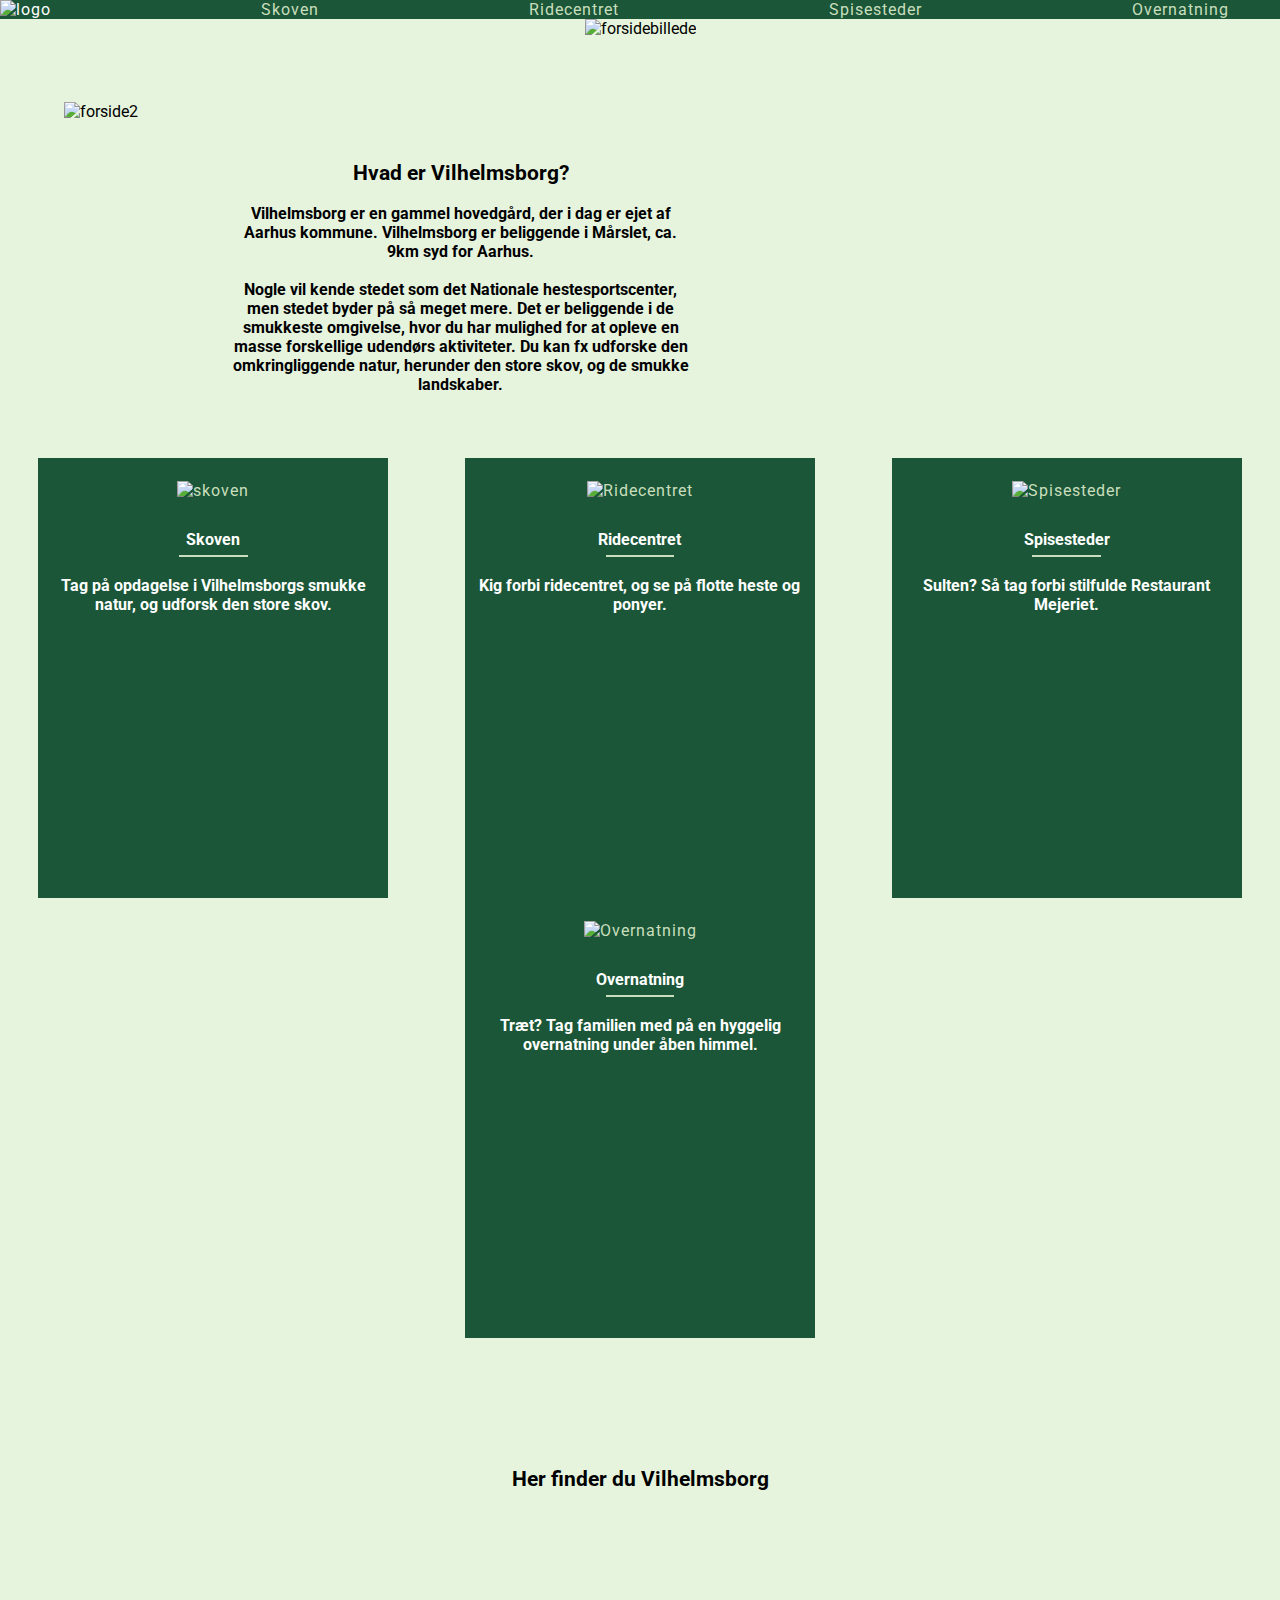
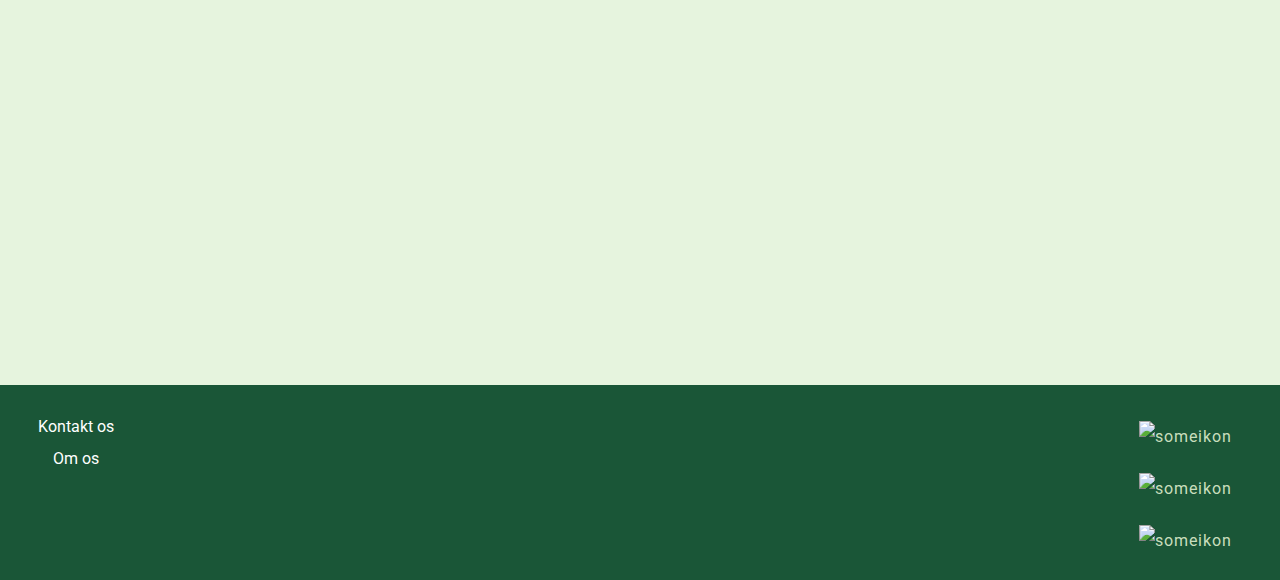
==== index.html @ 5429ad1d "Add files via upload" ====
<!DOCTYPE html>
<html lang="da">
<head>
    <meta charset="UTF-8">
    <meta http-equiv="X-UA-Compatible" content="IE=edge">
    <meta name="viewport" content="width=device-width, initial-scale=1.0"> 
    <meta name="description" content="Vilhelmsborg er en gammel hovedgård, der i dag er ejet af Aarhus kommune. Vilhelmsborg er beliggende i Mårslet, ca. 9km syd for Aarhus.
    Nogle vil kende stedet som det Nationale  hestesportscenter, men stedet byder på så meget mere. 
    Det er beliggende i de smukkeste omgivelse, hvor du har mulighed for at opleve en masse forskellige udendørs aktiviteter. Du kan fx udforske den omkringliggende natur, herunder den store skov, og de smukke landskaber. ">
   
    <title>Vilhelmsborg</title>
    <link rel="stylesheet" href="styles.css"> 
    <style>
        @import url('https://fonts.googleapis.com/css2?family=Roboto&display=swap');
        </style>

</head>
    <body>

<!--Min header-->
<header>
    <nav>
    <a href="index.html"><img class="logo" src="images/logoheader.png" alt="logo" ></a>  
             <a class="menupunkt" href="skoven.html"> Skoven </a> 
             <a class="menupunkt" href="ridecentret.html"> Ridecentret </a>  
             <a class="menupunkt" href="spisesteder.html"> Spisesteder</a>  
             <a class="menupunkt" href="overnatning.html"> Overnatning</a> 

             <a id="burger" href="burgermenu.html"> <img src="images/burgermenu.png" alt="burgermenu"></a>
    </nav>  
</header>
<main>
        <img id="forsidebillede" src="images/forsiden1.jpg" alt="forsidebillede"> 

        <div class="textboximg">
        <div id="imageforside">
        <img src="images/forside2.jpg" alt="forside2"> </div>
                 <div class="textforside">
                     <h1> Hvad er Vilhelmsborg? </h1> <br>
                        <h2> Vilhelmsborg er en gammel hovedgård, der i dag er ejet af Aarhus kommune. Vilhelmsborg er beliggende i Mårslet, ca. 9km syd for Aarhus. <br> <br>

                        Nogle vil kende stedet som det Nationale  hestesportscenter, men stedet byder på så meget mere. 
            
                        Det er beliggende i de smukkeste omgivelse, hvor du har mulighed for at opleve en masse forskellige udendørs aktiviteter. Du kan fx udforske den omkringliggende natur, herunder den store skov, og de smukke landskaber. 
                    </h2>
             </div>
        </div>
      


        <div class="kort">
        <section>
            
            <a href="skoven.html"><img src="images/forside3.jpg" alt="skoven"></a>
                <h3>Skoven</h3> <div class="groenlinje"></div> <br>
                    <h3>Tag på opdagelse i Vilhelmsborgs smukke natur, og udforsk den store skov. </h3>
            
        </section>

        <section>
            <a href="ridecentret.html"> <img src="images/forside4.jpg" alt="Ridecentret"> </a>
                <h3>Ridecentret</h3> <div class="groenlinje"></div> <br>
                    <h3>Kig forbi ridecentret, og se på flotte heste og ponyer.</h3>
           
        </section>

        <section>       
            <a href="spisesteder.html"> <img src="images/forside5.jpg" alt="Spisesteder"></a>
                <h3>Spisesteder</h3><div class="groenlinje"></div> <br>
                     <h3>Sulten? Så tag forbi stilfulde Restaurant Mejeriet.</h3>
      
        </section>

        <section>       
            <a href="overnatning.html"><img src="images/forside6.jpg" alt="Overnatning"></a>
                <h3>Overnatning</h3><div class="groenlinje"></div> <br> 
                  <h3>Træt? Tag familien med på en hyggelig overnatning under åben himmel.</h3>
        </section>
        </div>

            <h1> Her finder du Vilhelmsborg </h1> <br>
        <div id="googlemaps">
                <iframe src="https://www.google.com/maps/embed?pb=!1m18!1m12!1m3!1d8909.013682702192!2d10.193482918943248!3d56.06622471943866!2m3!1f0!2f0!3f0!3m2!1i1024!2i768!4f13.1!3m3!1m2!1s0x464c4176b1ca0a51%3A0x8081fb15bc97bc20!2sVilhelmsborg%20Skov!5e0!3m2!1sda!2sdk!4v1684822516867!5m2!1sda!2sdk" width="600" height="450" style="border:0;" allowfullscreen="" loading="lazy" referrerpolicy="no-referrer-when-downgrade"></iframe>
        </div>
</main>
</body>
<footer>
    <ul>
        <li> Kontakt os </li> 
        <li> Om os </li> 
       
    </ul>



    <div class="ikonersome"> 
        <div class="enkeltikon">
            <a class="ikonerlaptop" href="https://www.instagram.com/vilhelmsborg/"><img class="someikoner" src="images/instalogo.png" alt="someikon"></a>
        </div>
        <div class="enkeltikon">
            <a class="ikonerlaptop" href="https://www.facebook.com/vilhelmsborg/"><img class= "someikoner" src="images/facebooklogo.png" alt="someikon"></a>
        </div>
        <div class="enkeltikon">
            <a class="ikonerlaptop"> <img class="someikoner" src="images/tiktoklogo.png" alt="someikon"></a>
        </div>
           
    </div>

</footer>
</html>
---- styles.css ----
/*---Mine generelle regler---*/
* { 
box-sizing: border-box;
margin: 0;
padding: 0;
font-family: Roboto;
text-decoration: none;
text-align: center;
}

body {
    background-color: #E6F4DE;
}
/*---------Min tekst---------*/
h1 {
    color: black;
    font-size: 16pt;

}

h2 {
    color: black;
    font-size: 12pt;
}

h3 {
    color: white;
    font-size: 12pt;
}

 
p {
    margin-left: 30%;
    margin-right: 30%;
    line-height: 18pt;
}
.text {
    font-size: 14pt;
    padding: 8% 5% 0% 5%;
    width: 50%;
    align-items: center;
}

.textforside {
    margin-top: 5%;
    margin-left: 8%;
    width: 40%;
}

 /*--------- Min header--------- */
    header {  
        background-color: #1A5637;   
        width: 100%;   
        }  

        nav {
            display: flex;
            justify-content: space-between;
            align-items: center;
            padding: 0% 4% 0% 0;
        }
        
        #logo img {
            width: 78%;
        }
        #burger {
        display: none;
        }

        a {
        color: #C9DEBD;
        letter-spacing: 1px;
        }
        a:hover {
            color: white;
        }
/*---------Her er min forside---------*/
  
    .imageforside {
        max-width: 100%;
        
    }
      
    #forsidebillede {
        width: 100%;
    }
    .kort {
        display: flex;
        text-align: center;
        justify-content: space-around;
        flex-wrap: wrap;
        padding-bottom: 10%;
    }
    
    .kort img {
        width: 90%;
        padding: 20px 10px 30px 10px;
        transition: 1s;
    }
    
    .kort img:hover {
        width: 80%;
    }
    
    .kort > section{
        width:350px;
        height:440px;
        justify-content: center;
        background-color:#1A5637;
        padding: 3px;
    }

   
    .groenlinje {
        border-bottom: solid 2px;
        border-color: #C9DEBD;
        margin-top: 2%;
        width: 20%;
        position: relative;
        left: 40%;
    }
    
    #googlemaps {
        display: flex;
        flex-direction: row;
        justify-content: center;
        margin-bottom: 2%;
       
    }
/*--------------------MAIN CONTENT-------------------*/
    #tekstbox {
        background-color: #C9DEBD;
        color: #1A5637; opacity: 70%;
        padding: 2% 2%;
        width: 60%;
        margin: -4% 5% 8% 19%;
        position: relative;
        z-index: 1;
        font-size: 15pt;
        text-align: center;
    }   
    .textboximg {
        display: flex;
        padding: 5%;  
    }

    .image {
        width: 50%;
        max-width: 60%;      
    }

    .boxeimages {
        flex-wrap: wrap;
        background-color: #C9DEBD;
        margin-top: 2%;
        padding-top: 2%;

    }
    .boxeimages img {
        margin-bottom: 2%;
        padding-left: 2%;  
        padding-right: 2%;
    }     

    .knappe {
        color: white;
        background-color: #C9DEBD; 
        padding: 10px 20px 10px 20px;
        border-radius: 20px;
        align-items: center;
    }
    .knappe:hover {
        background-color: #1A5637;
    }

/*---------Skoven underside---------*/
    #skovenbillede {
        max-width: 80%;
    }
    .skovbox1 {
        background-color: #C9DEBD;
        margin-top: -6.3%;
        padding-top: 7%;
        padding-bottom: 2%;
        padding-right: 2%;
         }

    .skovbox1 img {
        padding-left: 2%;  
        padding-right: 2%;
    }

    /*---------Ridecentret underside---------*/
    #ridecentretbillede {
        width: 80%;
    }
 
    /*---------Spisesteder underside---------*/
    #spisestederbillede {
        width: 80%;
    }

    /*---------Overnatning underside---------*/
    #overnatningbillede {
        width: 80%;
    }  


 /*---------Her er min footer---------*/     
    footer {
        background-color: #1A5637;
        width: auto;
        display: flex;
        flex-wrap: wrap;
        color: white;
        justify-content: space-between;
        line-height: 2;
        text-align:center;
        padding-bottom: 1%;
        padding-left: 3%;
        padding-top: 2%;
    }

    ul {
        list-style: none;
        }

    .ikonersome {
        height:auto;
        }
       
    .someikoner {
        height: 2em;
        margin: 10px;
        margin-left: -180px;
    }
    /*---------Responsive---------*/   
   
    /*Laptop*/
    @media only screen and (min-width:750px) {

    }
    /*---------Mobile--------*/
    @media only screen and (max-width:750px) {

    /*--------Min header------*/
    .menupunkt {
        display: none;
    }

    .logo {
        max-width: 100%;
    }
    #burgerkryds {
        width: 40px;
        
    }
    .burgermenu {
        display: flex;
        width: 100%;
        justify-content: space-between;
        background-color: #1A5637;
        color: #C9DEBD;
        padding: 30px;
    }

    #burger {
        display: block;
        width: 70%;
    }

    #burger img {
        width: 40px;
        margin-left: 70%;
    }
/*-------Main content------*/
    h1 {
        font-size: 14pt;
        color: #1A5637;
    }

    h2 {
        font-size: 10pt;
        color: black;
    }
    .text {
        width: 100%;
        padding: 2% 2% 2% 2%;
    }

    .textboximg {
        display: flex;
        flex-direction: column;
        align-items: center;
        width: 100%;
        
    }
   .image {
        width: 100%; 
        margin-top: 2%;     
   }

   .textforside {
    width: 80%;
    }

   .forsidebox {
        margin-top: -16%;
        display: flex;
        flex-direction: column;
   }

    #tekstbox {
        width: 90%;
        margin: -1% 2% 2% 6%;
    }

   .skovbox1 {
        display: flex;
        flex-direction: column;
        align-items: center;
        width: 100%;
   }
   .skovbox1 img {
        padding: 5%;
   }

   .boxeimages {
        display: flex;
        justify-content: center;
        flex-wrap: wrap;
       
        
        
    }

    .boxeimages img {
        width: 40%;
        padding: 1% 2% 1% 2%; 
    }

    #googlemaps {
        justify-content: center;
    }


/*---------Footer--------*/
    footer {
        width: 100%;
        height: 13em;
    }

    footer ul li {
        font-size: 12pt;
    }
}
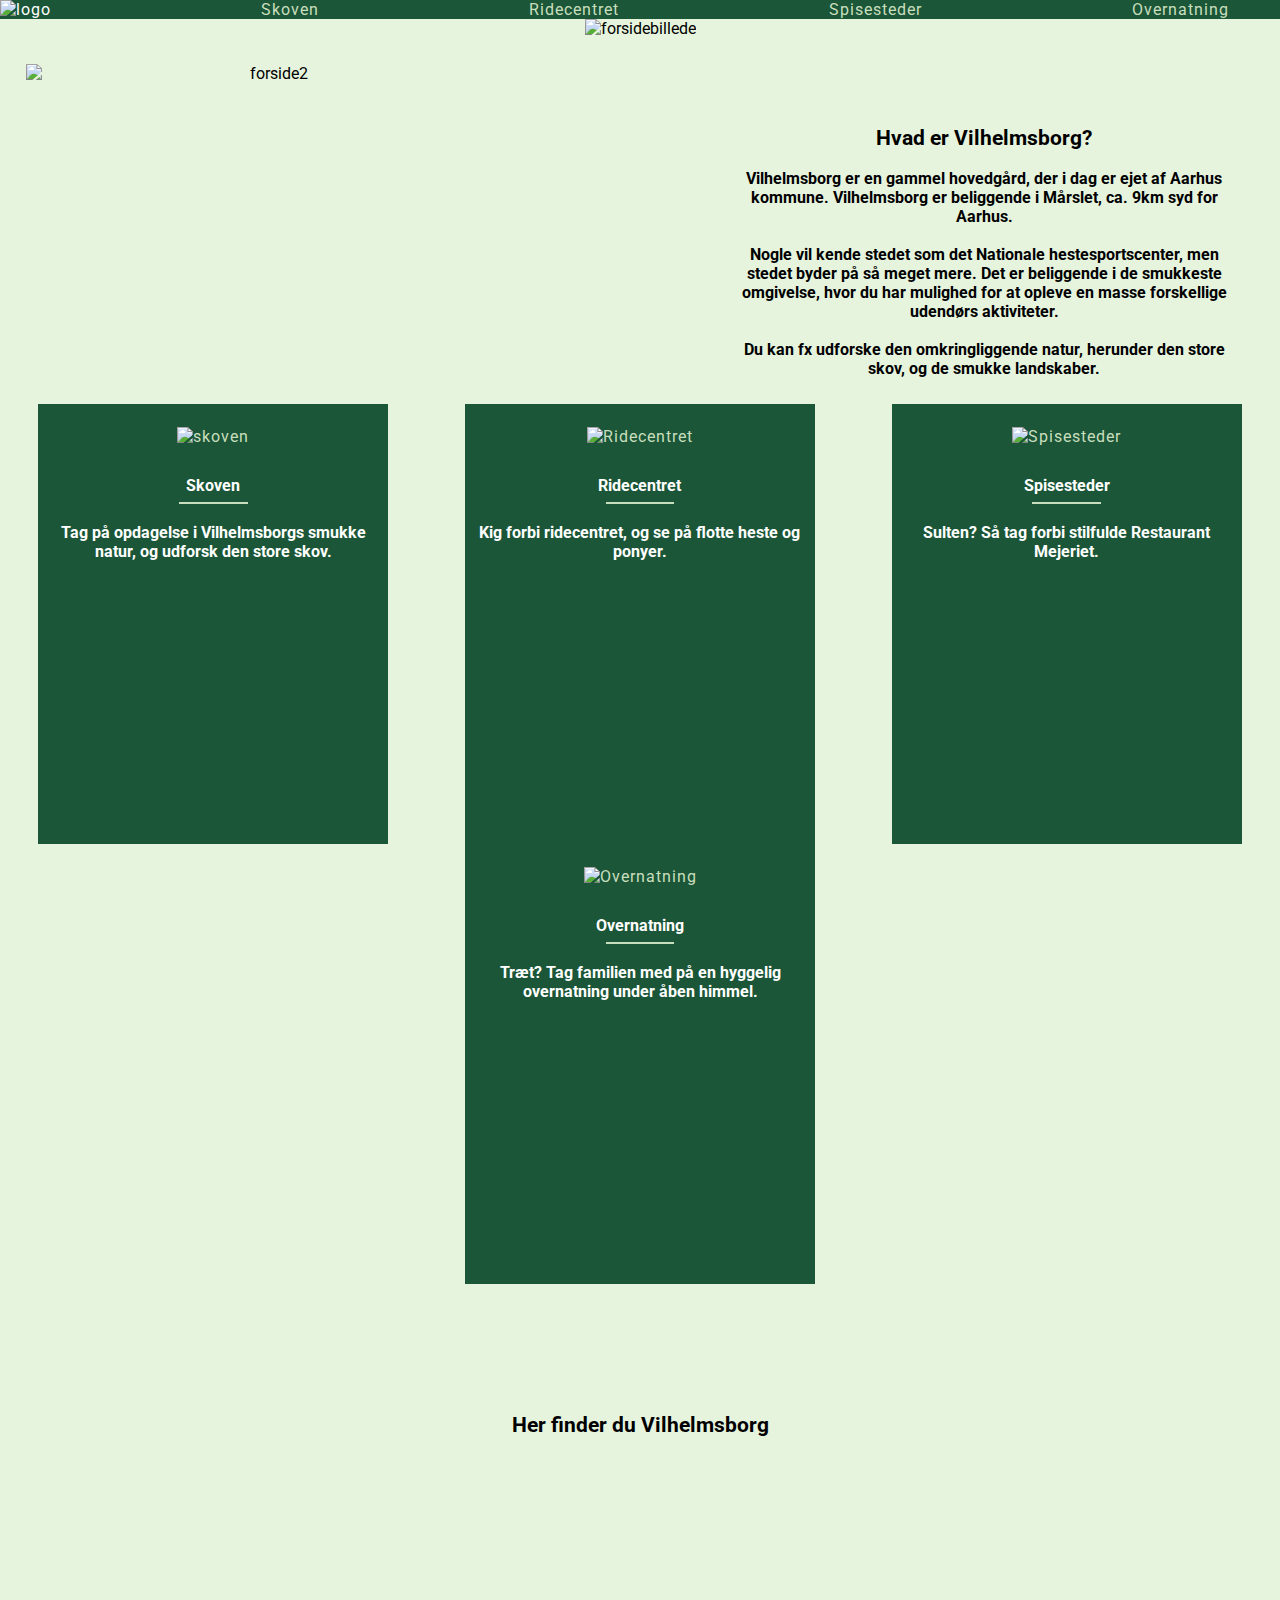
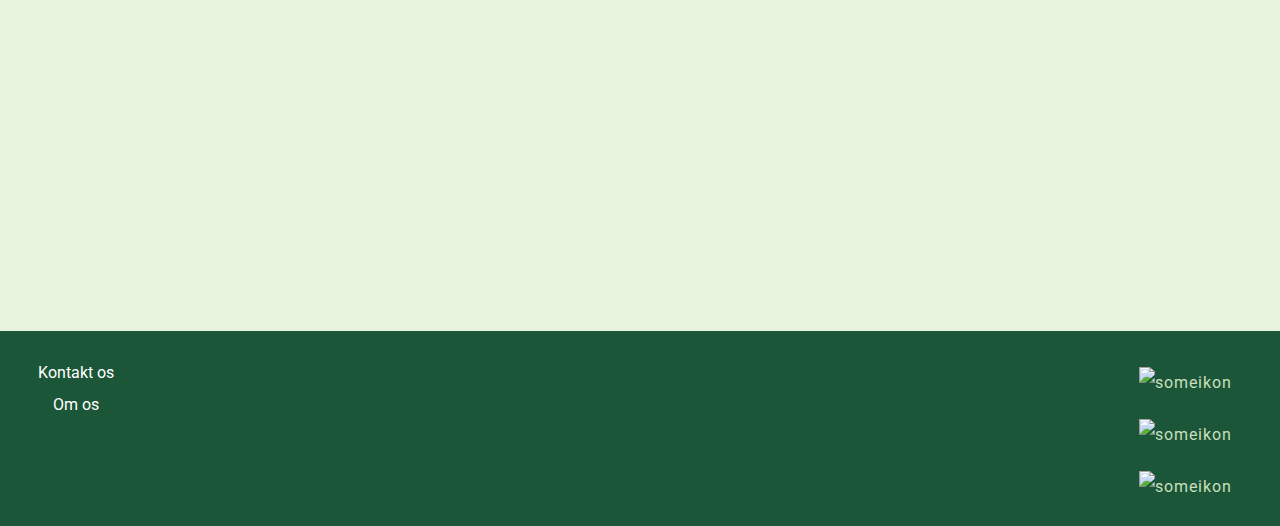
==== commit b3451dd2: "Add files via upload" ====
--- a/index.html
+++ b/index.html
@@ -37,14 +37,15 @@
         <img src="images/forside2.jpg" alt="forside2"> </div>
                  <div class="textforside">
                      <h1> Hvad er Vilhelmsborg? </h1> <br>
-                        <h2> Vilhelmsborg er en gammel hovedgård, der i dag er ejet af Aarhus kommune. Vilhelmsborg er beliggende i Mårslet, ca. 9km syd for Aarhus. <br> <br>
+                        <h5> Vilhelmsborg er en gammel hovedgård, der i dag er ejet af Aarhus kommune. Vilhelmsborg er beliggende i Mårslet, ca. 9km syd for Aarhus. <br> <br>
 
                         Nogle vil kende stedet som det Nationale  hestesportscenter, men stedet byder på så meget mere. 
             
-                        Det er beliggende i de smukkeste omgivelse, hvor du har mulighed for at opleve en masse forskellige udendørs aktiviteter. Du kan fx udforske den omkringliggende natur, herunder den store skov, og de smukke landskaber. 
-                    </h2>
-             </div>
-        </div>
+                        Det er beliggende i de smukkeste omgivelse, hvor du har mulighed for at opleve en masse forskellige udendørs aktiviteter. <br><br> Du kan fx udforske den omkringliggende natur, herunder den store skov, og de smukke landskaber. 
+                    </h5>
+                 </div>
+                </div>
+        
       
 
 
--- a/styles.css
+++ b/styles.css
@@ -20,7 +20,7 @@
 
 h2 {
     color: black;
-    font-size: 12pt;
+    
 }
 
 h3 {
@@ -28,6 +28,9 @@
     font-size: 12pt;
 }
 
+h5 {
+    font-size: 12pt;
+}
  
 p {
     margin-left: 30%;
@@ -53,32 +56,36 @@
         width: 100%;   
         }  
 
-        nav {
+    nav {
             display: flex;
             justify-content: space-between;
             align-items: center;
             padding: 0% 4% 0% 0;
         }
         
-        #logo img {
+    #logo img {
             width: 78%;
         }
-        #burger {
+    #burger {
         display: none;
         }
 
-        a {
+    a {
         color: #C9DEBD;
         letter-spacing: 1px;
         }
-        a:hover {
+    a:hover {
             color: white;
         }
 /*---------Her er min forside---------*/
   
-    .imageforside {
-        max-width: 100%;
-        
+    #imageforside {
+        display: flex;
+        width: 50%;
+    }
+
+    #imageforside img {
+        width: 80%;
     }
       
     #forsidebillede {
@@ -112,6 +119,15 @@
 
    
     .groenlinje {
+        border-bottom: solid 2px;
+        border-color: #C9DEBD;
+        margin-top: 2%;
+        width: 20%;
+        position: relative;
+        left: 40%;
+    }
+
+    .hvidlinje {
         border-bottom: solid 2px;
         border-color: #C9DEBD;
         margin-top: 2%;
@@ -139,9 +155,14 @@
         font-size: 15pt;
         text-align: center;
     }   
+  
     .textboximg {
         display: flex;
-        padding: 5%;  
+        flex-direction: row;
+        padding: 2% 2% 2% 2%;
+    }
+    .textboximg img {
+        width: 50;
     }
 
     .image {
@@ -149,7 +170,9 @@
         max-width: 60%;      
     }
 
+
     .boxeimages {
+        display: flex;
         flex-wrap: wrap;
         background-color: #C9DEBD;
         margin-top: 2%;
@@ -158,7 +181,7 @@
     }
     .boxeimages img {
         margin-bottom: 2%;
-        padding-left: 2%;  
+        padding-left: 5.5%;  
         padding-right: 2%;
     }     
 
@@ -257,6 +280,7 @@
     }
     .burgermenu {
         display: flex;
+        font-size: 20pt;
         width: 100%;
         justify-content: space-between;
         background-color: #1A5637;
@@ -273,16 +297,25 @@
         width: 40px;
         margin-left: 70%;
     }
+
+    .hvidlinje {
+        width: 40%;
+        border-color: white;
+        margin-left: -10%;
+      
+    }
 /*-------Main content------*/
     h1 {
         font-size: 14pt;
-        color: #1A5637;
+        color: black;
     }
 
     h2 {
-        font-size: 10pt;
+        font-size: 14pt;
         color: black;
     }
+
+   
     .text {
         width: 100%;
         padding: 2% 2% 2% 2%;
@@ -295,16 +328,19 @@
         width: 100%;
         
     }
-   .image {
+    .image {
         width: 100%; 
         margin-top: 2%;     
    }
 
-   .textforside {
-    width: 80%;
-    }
-
-   .forsidebox {
+    .textforside {
+       margin-left: -1%;
+        width: 80%;
+        padding-bottom: 2%;
+
+    }
+
+    .forsidebox {
         margin-top: -16%;
         display: flex;
         flex-direction: column;
@@ -312,26 +348,30 @@
 
     #tekstbox {
         width: 90%;
-        margin: -1% 2% 2% 6%;
+        margin: -1% 2% 2% 4.7%;
     }
 
    .skovbox1 {
         display: flex;
-        flex-direction: column;
-        align-items: center;
-        width: 100%;
+        justify-content: center;
+        flex-wrap: wrap;
+        margin-top: 5%;
+        padding-top: 4%;
+        padding-bottom: 4%;
+       
    }
    .skovbox1 img {
-        padding: 5%;
+        width: 40%;
+        padding: 1% 1% 1% 2%; 
    }
 
    .boxeimages {
         display: flex;
         justify-content: center;
         flex-wrap: wrap;
-       
-        
-        
+        padding-top: 4%;
+        padding-bottom: 4%;
+
     }
 
     .boxeimages img {
@@ -344,6 +384,19 @@
     }
 
 
+    .kort img:hover {
+        width: 80%;
+    }
+
+    #imageforside {
+        padding: 1% -10% 1% 1%;
+    }
+
+    #imageforside img {
+        width: 100%
+    }
+
+    
 /*---------Footer--------*/
     footer {
         width: 100%;
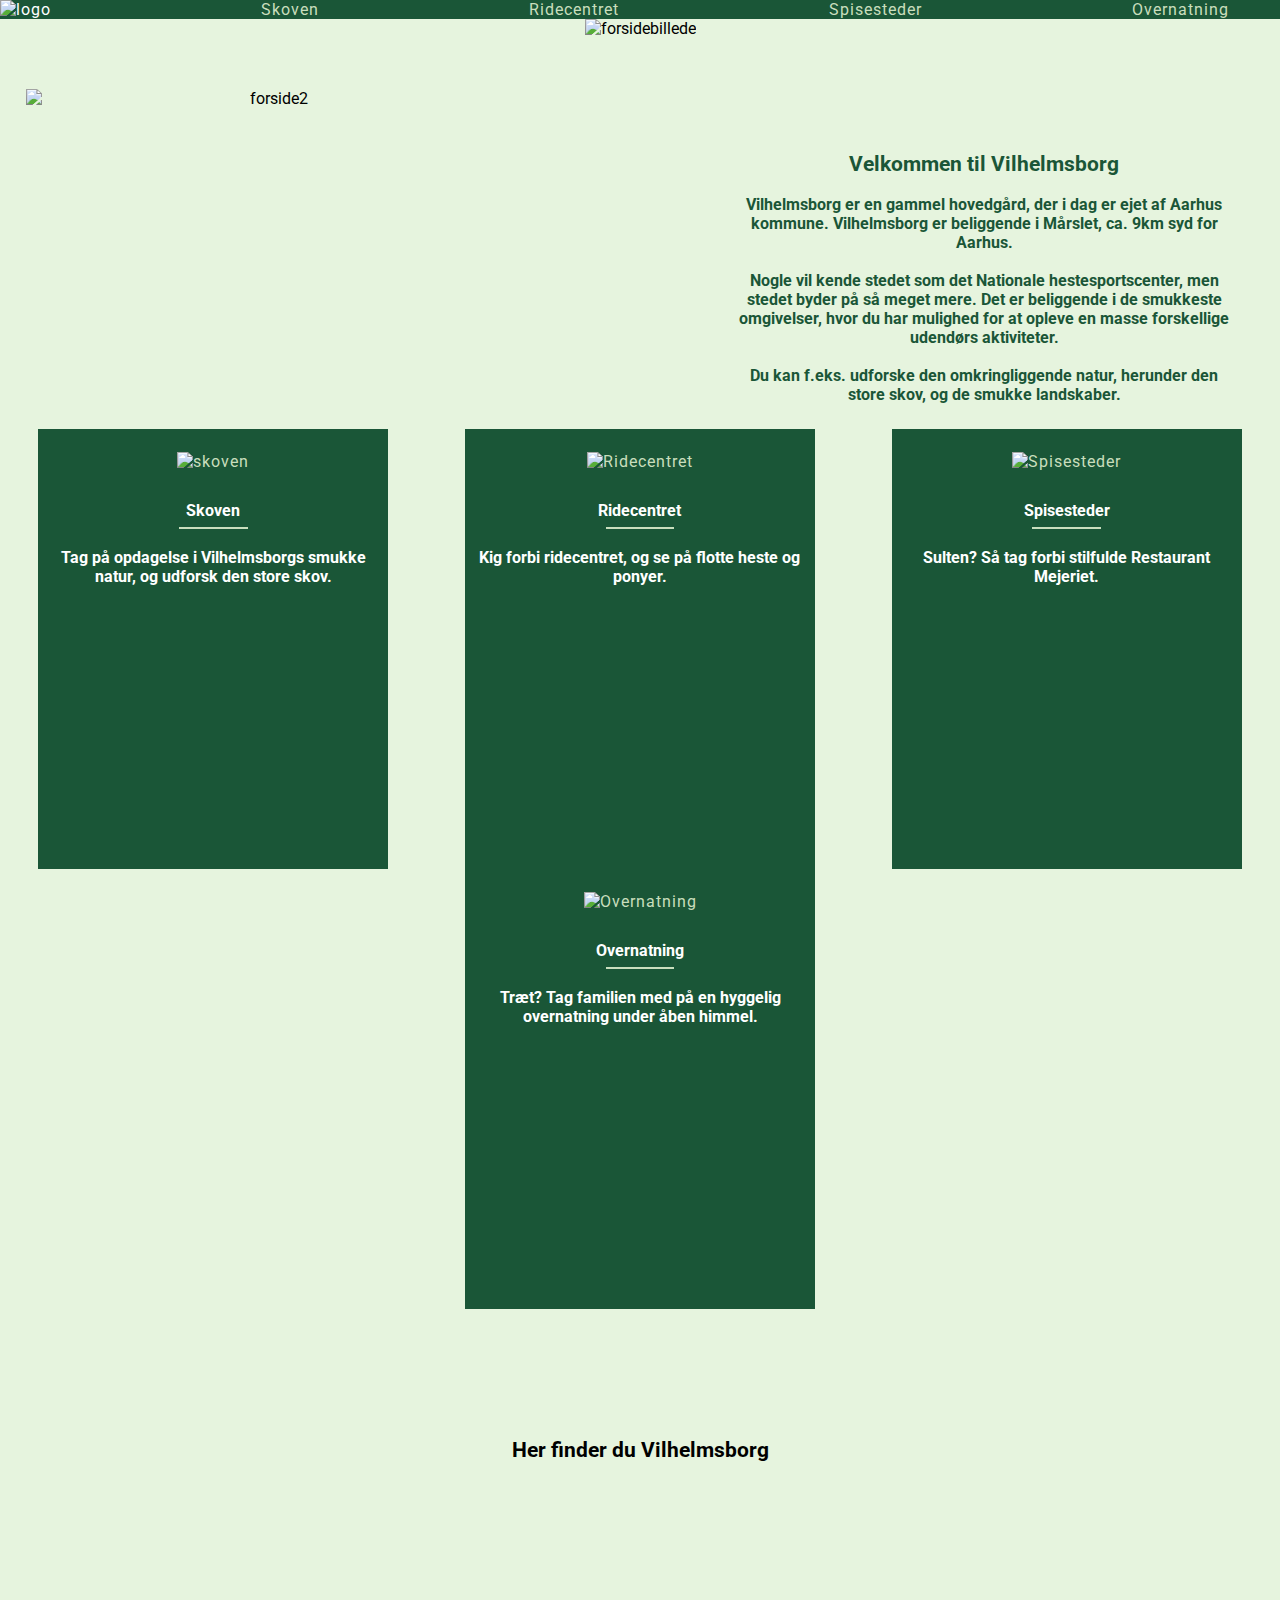
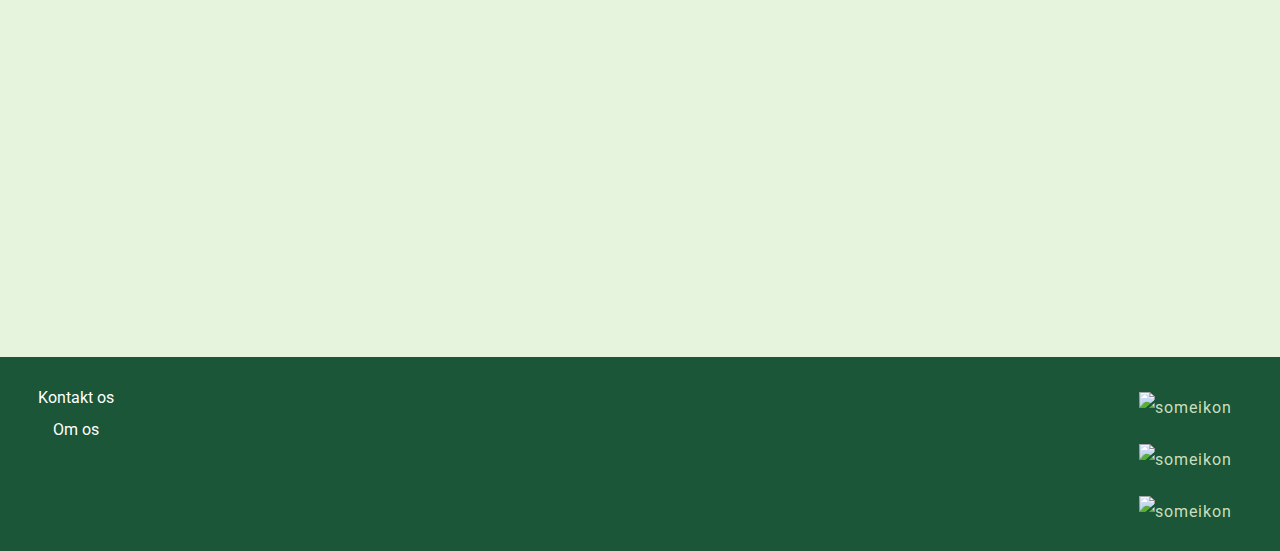
==== commit 3d9ebce6: "Add files via upload" ====
--- a/index.html
+++ b/index.html
@@ -36,13 +36,13 @@
         <div id="imageforside">
         <img src="images/forside2.jpg" alt="forside2"> </div>
                  <div class="textforside">
-                     <h1> Hvad er Vilhelmsborg? </h1> <br>
-                        <h5> Vilhelmsborg er en gammel hovedgård, der i dag er ejet af Aarhus kommune. Vilhelmsborg er beliggende i Mårslet, ca. 9km syd for Aarhus. <br> <br>
+                     <h4> Velkommen til Vilhelmsborg </h4> <br>
+                        <h6> Vilhelmsborg er en gammel hovedgård, der i dag er ejet af Aarhus kommune. Vilhelmsborg er beliggende i Mårslet, ca. 9km syd for Aarhus. <br> <br>
 
                         Nogle vil kende stedet som det Nationale  hestesportscenter, men stedet byder på så meget mere. 
             
-                        Det er beliggende i de smukkeste omgivelse, hvor du har mulighed for at opleve en masse forskellige udendørs aktiviteter. <br><br> Du kan fx udforske den omkringliggende natur, herunder den store skov, og de smukke landskaber. 
-                    </h5>
+                        Det er beliggende i de smukkeste omgivelser, hvor du har mulighed for at opleve en masse forskellige udendørs aktiviteter. <br><br> Du kan f.eks. udforske den omkringliggende natur, herunder den store skov, og de smukke landskaber. 
+                    </h6>
                  </div>
                 </div>
         
@@ -81,8 +81,10 @@
 
             <h1> Her finder du Vilhelmsborg </h1> <br>
         <div id="googlemaps">
-                <iframe src="https://www.google.com/maps/embed?pb=!1m18!1m12!1m3!1d8909.013682702192!2d10.193482918943248!3d56.06622471943866!2m3!1f0!2f0!3f0!3m2!1i1024!2i768!4f13.1!3m3!1m2!1s0x464c4176b1ca0a51%3A0x8081fb15bc97bc20!2sVilhelmsborg%20Skov!5e0!3m2!1sda!2sdk!4v1684822516867!5m2!1sda!2sdk" width="600" height="450" style="border:0;" allowfullscreen="" loading="lazy" referrerpolicy="no-referrer-when-downgrade"></iframe>
-        </div>
+                <iframe src="https://www.google.com/maps/embed?pb=!1m18!1m12!1m3!1d8909.013682702192!2d10.193482918943248!3d56.06622471943866!2m3!1f0!2f0!3f0!3m2!1i1024!2i768!4f13.1!3m3!1m2!1s0x464c4176b1ca0a51%3A0x8081fb15bc97bc20!2sVilhelmsborg%20Skov!5e0!3m2!1sda!2sdk!4v1684822516867!5m2!1sda!2sdk" width="600" height="450" style="border:0;" allowfullscreen="" loading="lazy" referrerpolicy="no-referrer-when-downgrade"></iframe> 
+            </div>
+            
+            
 </main>
 </body>
 <footer>
--- a/styles.css
+++ b/styles.css
@@ -28,10 +28,20 @@
     font-size: 12pt;
 }
 
+h4 {
+    color: #1A5637;
+    font-size: 16pt;
+}
+
 h5 {
     font-size: 12pt;
 }
  
+h6 {
+    color: #1A5637;
+    font-size: 12pt;
+    
+}
 p {
     margin-left: 30%;
     margin-right: 30%;
@@ -159,12 +169,9 @@
     .textboximg {
         display: flex;
         flex-direction: row;
-        padding: 2% 2% 2% 2%;
-    }
-    .textboximg img {
-        width: 50;
-    }
-
+        padding: 4% 2% 2% 2%;
+    }
+    
     .image {
         width: 50%;
         max-width: 60%;      
@@ -181,9 +188,24 @@
     }
     .boxeimages img {
         margin-bottom: 2%;
-        padding-left: 5.5%;  
+        padding-left: 6.4%;  
         padding-right: 2%;
-    }     
+        
+    }   
+    
+    .boxeimages1 {
+        display: flex;
+        flex-wrap: wrap;
+        background-color: #C9DEBD;
+        margin-top: 2%;
+        padding-top: 2%; 
+    }
+
+    .boxeimages1 img {
+        margin-bottom: 2%;
+        padding-left: 3%;  
+        padding-right: 2%;
+    }
 
     .knappe {
         color: white;
@@ -325,9 +347,9 @@
         display: flex;
         flex-direction: column;
         align-items: center;
-        width: 100%;
-        
-    }
+        width: 100%;   
+    }
+    
     .image {
         width: 100%; 
         margin-top: 2%;     
@@ -337,7 +359,6 @@
        margin-left: -1%;
         width: 80%;
         padding-bottom: 2%;
-
     }
 
     .forsidebox {
@@ -371,7 +392,6 @@
         flex-wrap: wrap;
         padding-top: 4%;
         padding-bottom: 4%;
-
     }
 
     .boxeimages img {
@@ -379,6 +399,18 @@
         padding: 1% 2% 1% 2%; 
     }
 
+    .boxeimages1 {
+        display: flex;
+        justify-content: center;
+        flex-wrap: wrap;
+        padding-top: 4%;
+        padding-bottom: 4%;
+    }
+
+    .boxeimages1 img {
+        width: 40%;
+        padding: 1% 2% 1% 2%; 
+    }
     #googlemaps {
         justify-content: center;
     }
